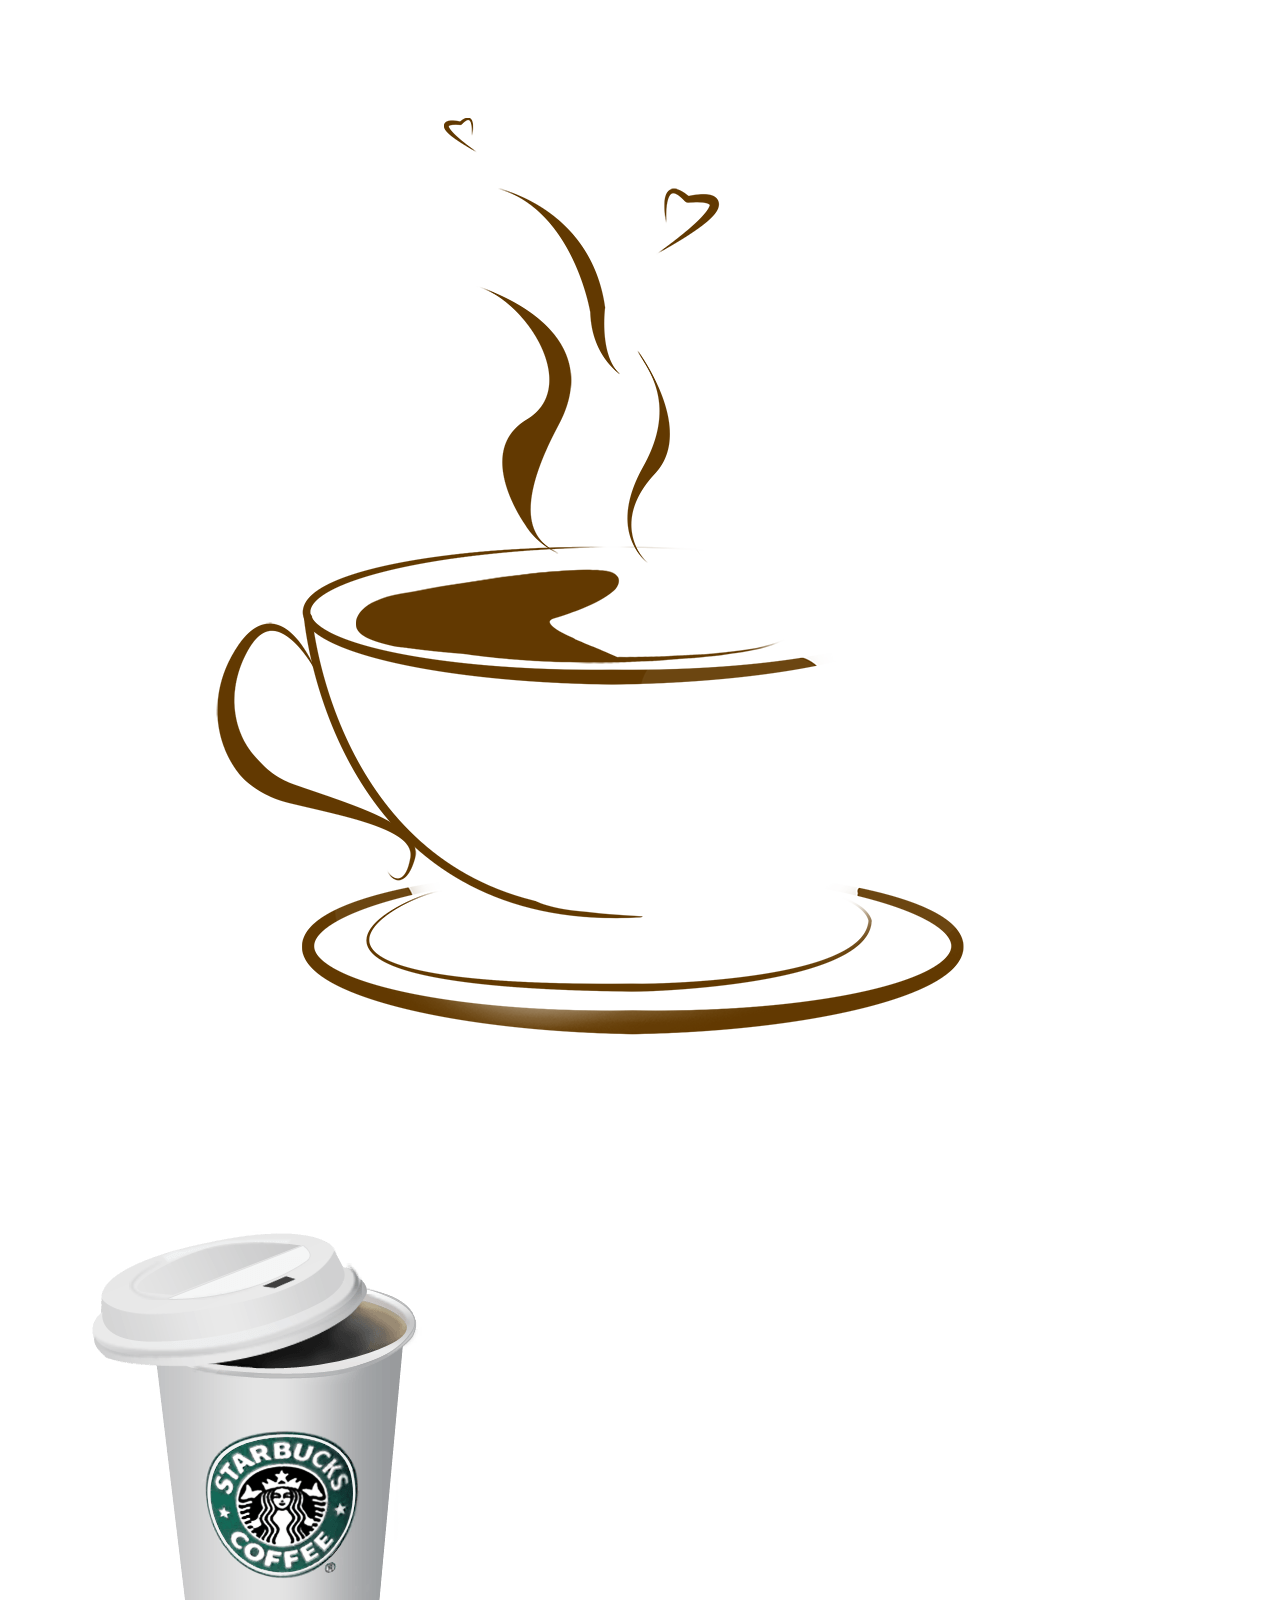
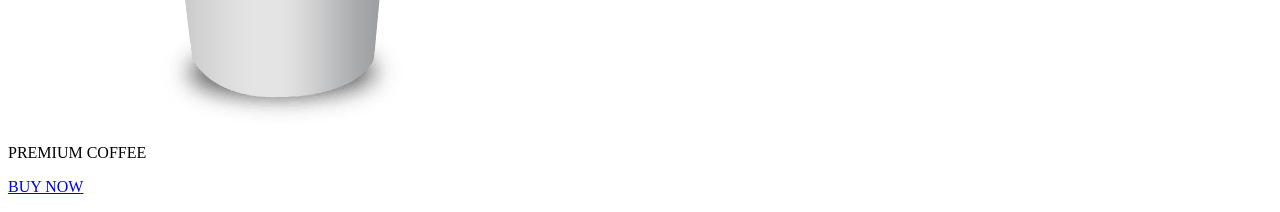
==== MAIN.html @ c208995b "Add files via upload" ====
<!DOCTYPE html>
<html lang="en">
  <head>
    <meta charset="UTF-8" />
    <meta name="viewport" content="width=device-width, initial-scale=1.0" />
    <title>Z's COFFEE SHOP</title>
    <link rel="stylesheet" href="COFFEE.css" />
  </head>
  <body>
    <div>
        <a href="MENU.html"><img src="./—Pngtree—hand drawn coffee hot silhouette_5566501.png" alt="coffee logo" class="logo"/></a>
</div>  
<div class="mid">
    <a href="MENU.html"><img src="./pngwing.com.png" alt="starbucks" class="logo2">
</a>
<p>PREMIUM COFFEE</p>
    </div>
    <div class="buynow">
        <a href="MENU.html"><p>BUY NOW </p></a>

    </div>
</body>

</html>
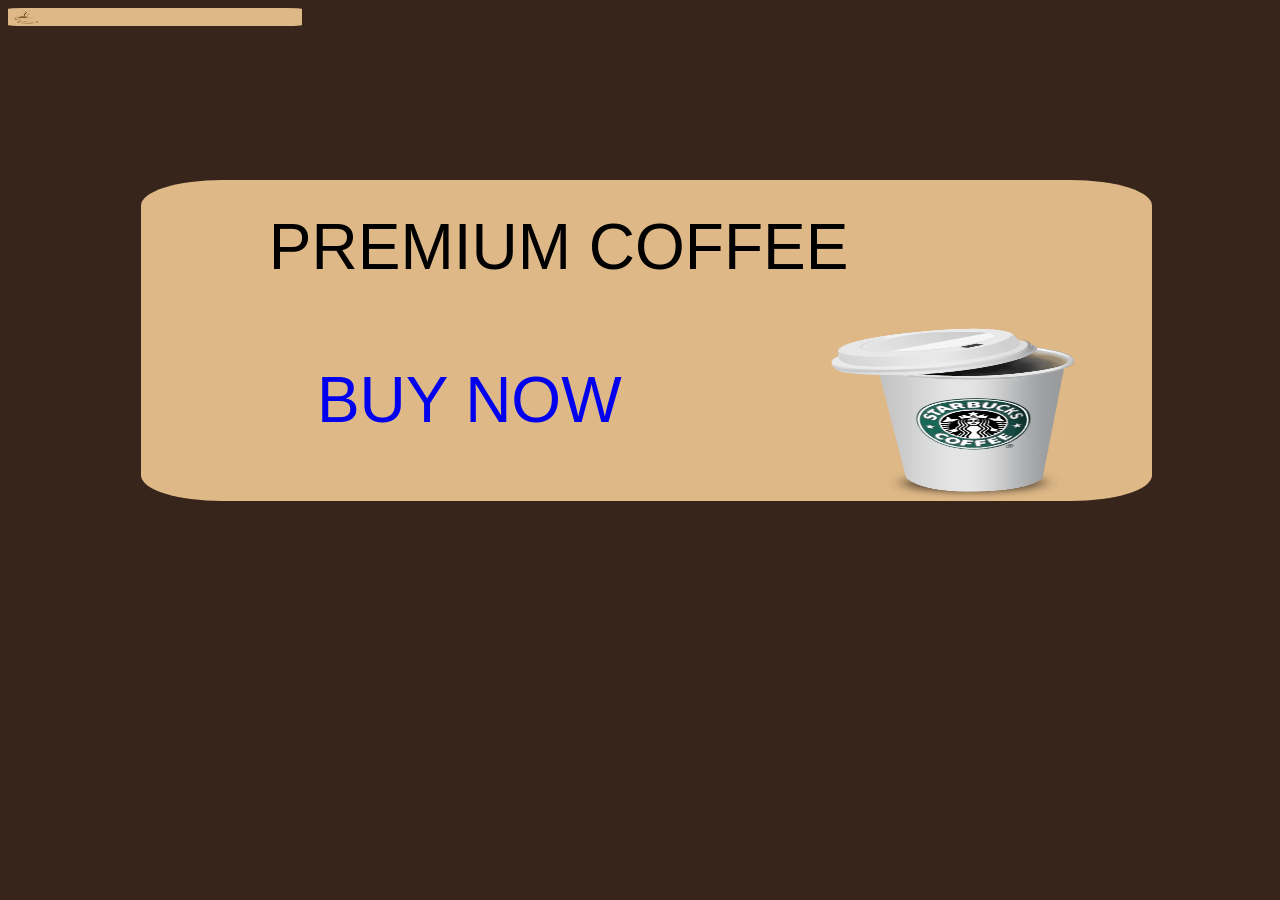
==== commit 480e4fb7: "Add files via upload" ====
--- a/MAIN.html
+++ b/MAIN.html
@@ -4,7 +4,8 @@
     <meta charset="UTF-8" />
     <meta name="viewport" content="width=device-width, initial-scale=1.0" />
     <title>Z's COFFEE SHOP</title>
-    <link rel="stylesheet" href="COFFEE.css" />
+    <link rel="stylesheet" href="./coffee.css" />
+    <link rel="stylesheet" href="./responsive.css">
   </head>
   <body>
     <div>
@@ -13,7 +14,7 @@
 <div class="mid">
     <a href="MENU.html"><img src="./pngwing.com.png" alt="starbucks" class="logo2">
 </a>
-<p>PREMIUM COFFEE</p>
+<p class="premium">PREMIUM COFFEE</p>
     </div>
     <div class="buynow">
         <a href="MENU.html"><p>BUY NOW </p></a>
--- a/coffee.css
+++ b/coffee.css
@@ -0,0 +1,52 @@
+*{
+   background-color: #37251b;
+}
+
+
+
+.logo{
+    width: 5%;
+    background-color: burlywood;
+    padding-right: 20%;
+    position: fixed;
+    border-radius: 5%;
+    
+}
+
+p{
+    width: 56%;
+    line-height: 10%;
+    z-index: 2;
+    position: absolute;
+    top: 25%;
+    left: 21%;
+    font-family: Verdana, Geneva, Tahoma, sans-serif;
+    font-size: 5vw;
+    background-color: burlywood;
+}
+  
+
+.logo2{
+    width: 30%;
+    height: 60%;
+    background-color: burlywood;
+    position: absolute;
+    top: 20%;
+    left: 11%;
+    padding-left: 49%;
+    padding-top: 11%;
+   z-index: 1;
+    border-radius: 8%;
+}
+
+.buynow{
+    width: 56%;
+    line-height: 10%;
+    position: absolute;
+    top: 60%;
+    left: 13%;
+    z-index: 3;
+    background-color: burlywood;
+    font-size: 3vw;
+
+}
--- a/responsive.css
+++ b/responsive.css
@@ -0,0 +1,44 @@
+@media (min-width: 576px) {
+    .logo{
+        width: 5%;
+        height: 5%;
+    }
+    .logo2{
+        width: 30%;
+        height: 40%;
+    }
+    .buynow{
+        width: 56%;
+    line-height: 10%;
+    position: absolute;
+    top: 55%;
+    left: 13%;
+   
+    }
+}
+
+@media (min-width: 375px){
+    .logo{
+        width: 3%;
+        height: 2%;
+    }
+    .logo2{
+        width: 30%;
+        height: 20%;
+    }
+    .buynow{
+        width: 56%;
+    line-height: 10%;
+    position: absolute;
+    top: 37%;
+    left: 13%;
+   
+    }
+    .premium{
+        position: absolute;
+        top: 180px;
+    }
+}
+
+
+
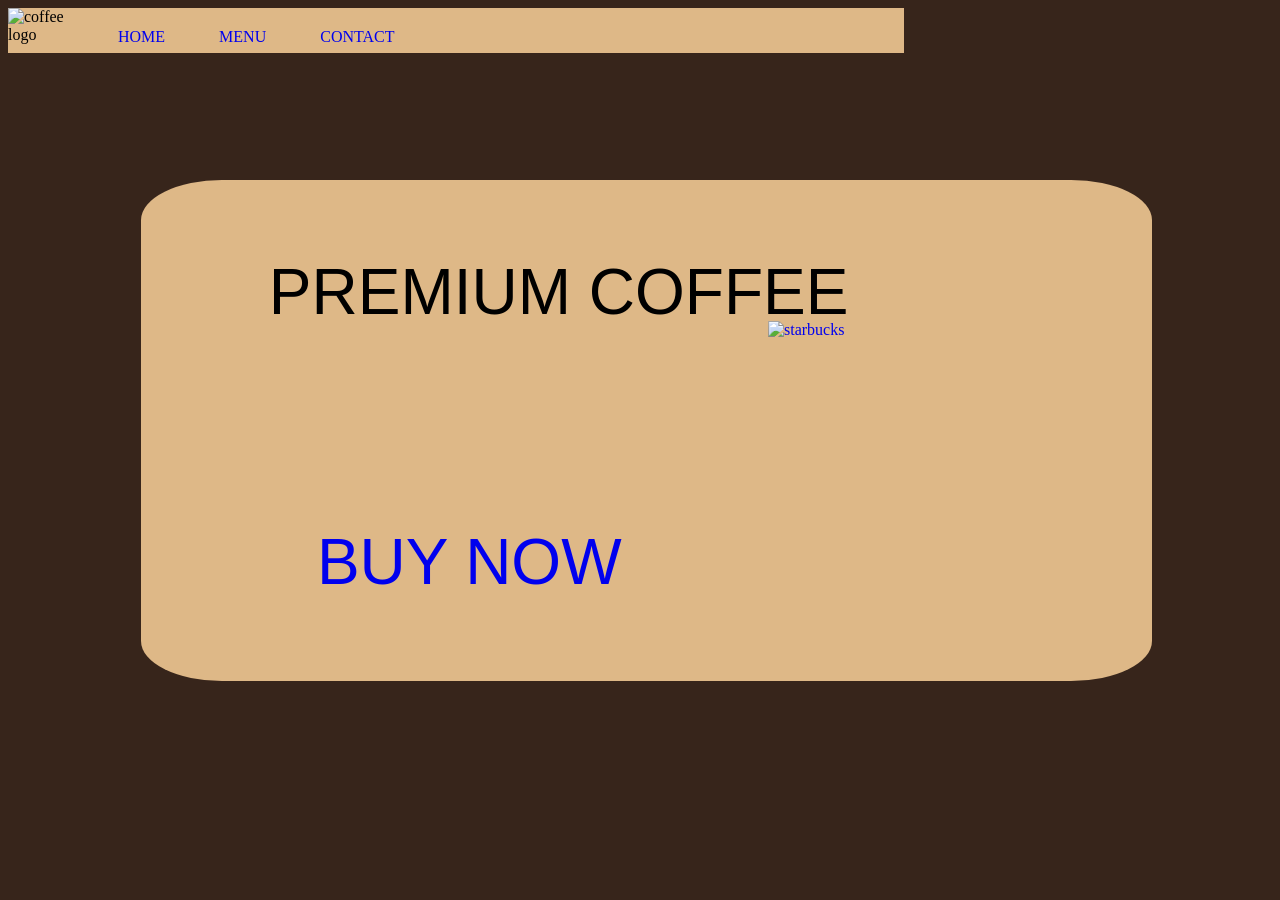
==== commit 4536eea8: "Add files via upload" ====
--- a/MAIN.html
+++ b/MAIN.html
@@ -5,21 +5,29 @@
     <meta name="viewport" content="width=device-width, initial-scale=1.0" />
     <title>Z's COFFEE SHOP</title>
     <link rel="stylesheet" href="./coffee.css" />
-    <link rel="stylesheet" href="./responsive.css">
+    <link rel="stylesheet" href="./responsive.css" />
   </head>
   <body>
     <div>
-        <a href="MENU.html"><img src="./—Pngtree—hand drawn coffee hot silhouette_5566501.png" alt="coffee logo" class="logo"/></a>
-</div>  
-<div class="mid">
-    <a href="MENU.html"><img src="./pngwing.com.png" alt="starbucks" class="logo2">
-</a>
-<p class="premium">PREMIUM COFFEE</p>
+      <img
+        src="./icon/—Pngtree—hand drawn coffee hot silhouette_5566501.png"
+        alt="coffee logo"
+        class="logo"
+      />
+    </div>
+    <div class="nav">
+      <a href="MAIN.html" class="nav1">HOME</a>
+      <a href="MENU.html" class="nav2">MENU</a>
+      <a href="CONTACT.html" class="nav3">CONTACT</a>
+    </div>
+    <div class="mid">
+      <a href="MENU.html"
+        ><img src="./icon/pngwing.com.png" alt="starbucks" class="logo2" />
+      </a>
+      <p class="premium">PREMIUM COFFEE</p>
     </div>
     <div class="buynow">
-        <a href="MENU.html"><p>BUY NOW </p></a>
-
+      <a href="MENU.html"><p>BUY NOW</p></a>
     </div>
-</body>
-
+  </body>
 </html>
--- a/coffee.css
+++ b/coffee.css
@@ -1,52 +1,82 @@
-*{
-   background-color: #37251b;
+* {
+  background-color: #37251b;
 }
 
-
-
-.logo{
-    width: 5%;
-    background-color: burlywood;
-    padding-right: 20%;
-    position: fixed;
-    border-radius: 5%;
-    
+a:hover {
+  background-color: beige;
+  border-radius: 5px;
+  padding: 5px;
 }
 
-p{
-    width: 56%;
-    line-height: 10%;
-    z-index: 2;
-    position: absolute;
-    top: 25%;
-    left: 21%;
-    font-family: Verdana, Geneva, Tahoma, sans-serif;
-    font-size: 5vw;
-    background-color: burlywood;
+.nav1 {
+  text-decoration: none;
+  position: relative;
+  left: 130px;
+  top: 20px;
+  background-color: burlywood;
 }
-  
-
-.logo2{
-    width: 30%;
-    height: 60%;
-    background-color: burlywood;
-    position: absolute;
-    top: 20%;
-    left: 11%;
-    padding-left: 49%;
-    padding-top: 11%;
-   z-index: 1;
-    border-radius: 8%;
+.nav2 {
+  text-decoration: none;
+  position: relative;
+  left: 180px;
+  top: 20px;
+  background-color: burlywood;
 }
 
-.buynow{
-    width: 56%;
-    line-height: 10%;
-    position: absolute;
-    top: 60%;
-    left: 13%;
-    z-index: 3;
-    background-color: burlywood;
-    font-size: 3vw;
+.nav3 {
+  text-decoration: none;
+  position: relative;
+  left: 230px;
+  top: 20px;
+  background-color: burlywood;
+}
 
+.logo {
+  width: 10%;
+  background-color: burlywood;
+  position: fixed;
+  padding-right: 65%;
 }
+
+.menuicon {
+  width: 6%;
+  position: absolute;
+  left: 91%;
+  top: 3%;
+}
+
+p {
+  width: 56%;
+  line-height: 10%;
+  z-index: 2;
+  position: absolute;
+  top: 25%;
+  left: 21%;
+  font-family: Verdana, Geneva, Tahoma, sans-serif;
+  font-size: 5vw;
+  background-color: burlywood;
+}
+
+.logo2 {
+  width: 30%;
+  height: 60%;
+  background-color: burlywood;
+  position: absolute;
+  top: 20%;
+  left: 11%;
+  padding-left: 49%;
+  padding-top: 11%;
+  z-index: 1;
+  border-radius: 8%;
+}
+
+.buynow {
+  width: 56%;
+  line-height: 10%;
+  position: absolute;
+  top: 60%;
+  left: 13%;
+  z-index: 3;
+  background-color: burlywood;
+  font-size: 3vw;
+}
--- a/responsive.css
+++ b/responsive.css
@@ -1,44 +1,86 @@
 @media (min-width: 576px) {
-    .logo{
-        width: 5%;
-        height: 5%;
-    }
-    .logo2{
-        width: 30%;
-        height: 40%;
-    }
-    .buynow{
-        width: 56%;
+  .logo {
+    width: 5%;
+    height: 5%;
+  }
+  .logo2 {
+    width: 30%;
+    height: 40%;
+  }
+  .buynow {
+    width: 56%;
     line-height: 10%;
     position: absolute;
     top: 55%;
     left: 13%;
-   
-    }
+  }
+  .nav1 {
+    text-decoration: none;
+    position: relative;
+    left: 110px;
+    top: 20px;
+    background-color: burlywood;
+  }
+  .nav2 {
+    text-decoration: none;
+    position: relative;
+    left: 160px;
+    top: 20px;
+    background-color: burlywood;
+  }
+
+  .nav3 {
+    text-decoration: none;
+    position: relative;
+    left: 210px;
+    top: 20px;
+    background-color: burlywood;
+  }
 }
 
-@media (min-width: 375px){
-    .logo{
-        width: 3%;
-        height: 2%;
-    }
-    .logo2{
-        width: 30%;
-        height: 20%;
-    }
-    .buynow{
-        width: 56%;
+@media only screen and (device-width: 375px) and (device-height: 812px) and (-webkit-device-pixel-ratio: 3) {
+  .logo {
+    width: 10%;
+    height: 5%;
+  }
+  .logo2 {
+    width: 30%;
+    height: 20%;
+  }
+  .buynow {
+    width: 56%;
     line-height: 10%;
     position: absolute;
     top: 37%;
     left: 13%;
-   
-    }
-    .premium{
-        position: absolute;
-        top: 180px;
-    }
+  }
+  .premium {
+    position: absolute;
+    top: 180px;
+  }
+  .nav1 {
+    text-decoration: none;
+    position: relative;
+    left: 60px;
+    top: 12px;
+    background-color: burlywood;
+    font-size: 13px;
+  }
+  .nav2 {
+    text-decoration: none;
+    position: relative;
+    left: 90px;
+    top: 12px;
+    background-color: burlywood;
+    font-size: 13px;
+  }
+
+  .nav3 {
+    text-decoration: none;
+    position: relative;
+    left: 120px;
+    top: 12px;
+    background-color: burlywood;
+    font-size: 13px;
+  }
 }
-
-
-
